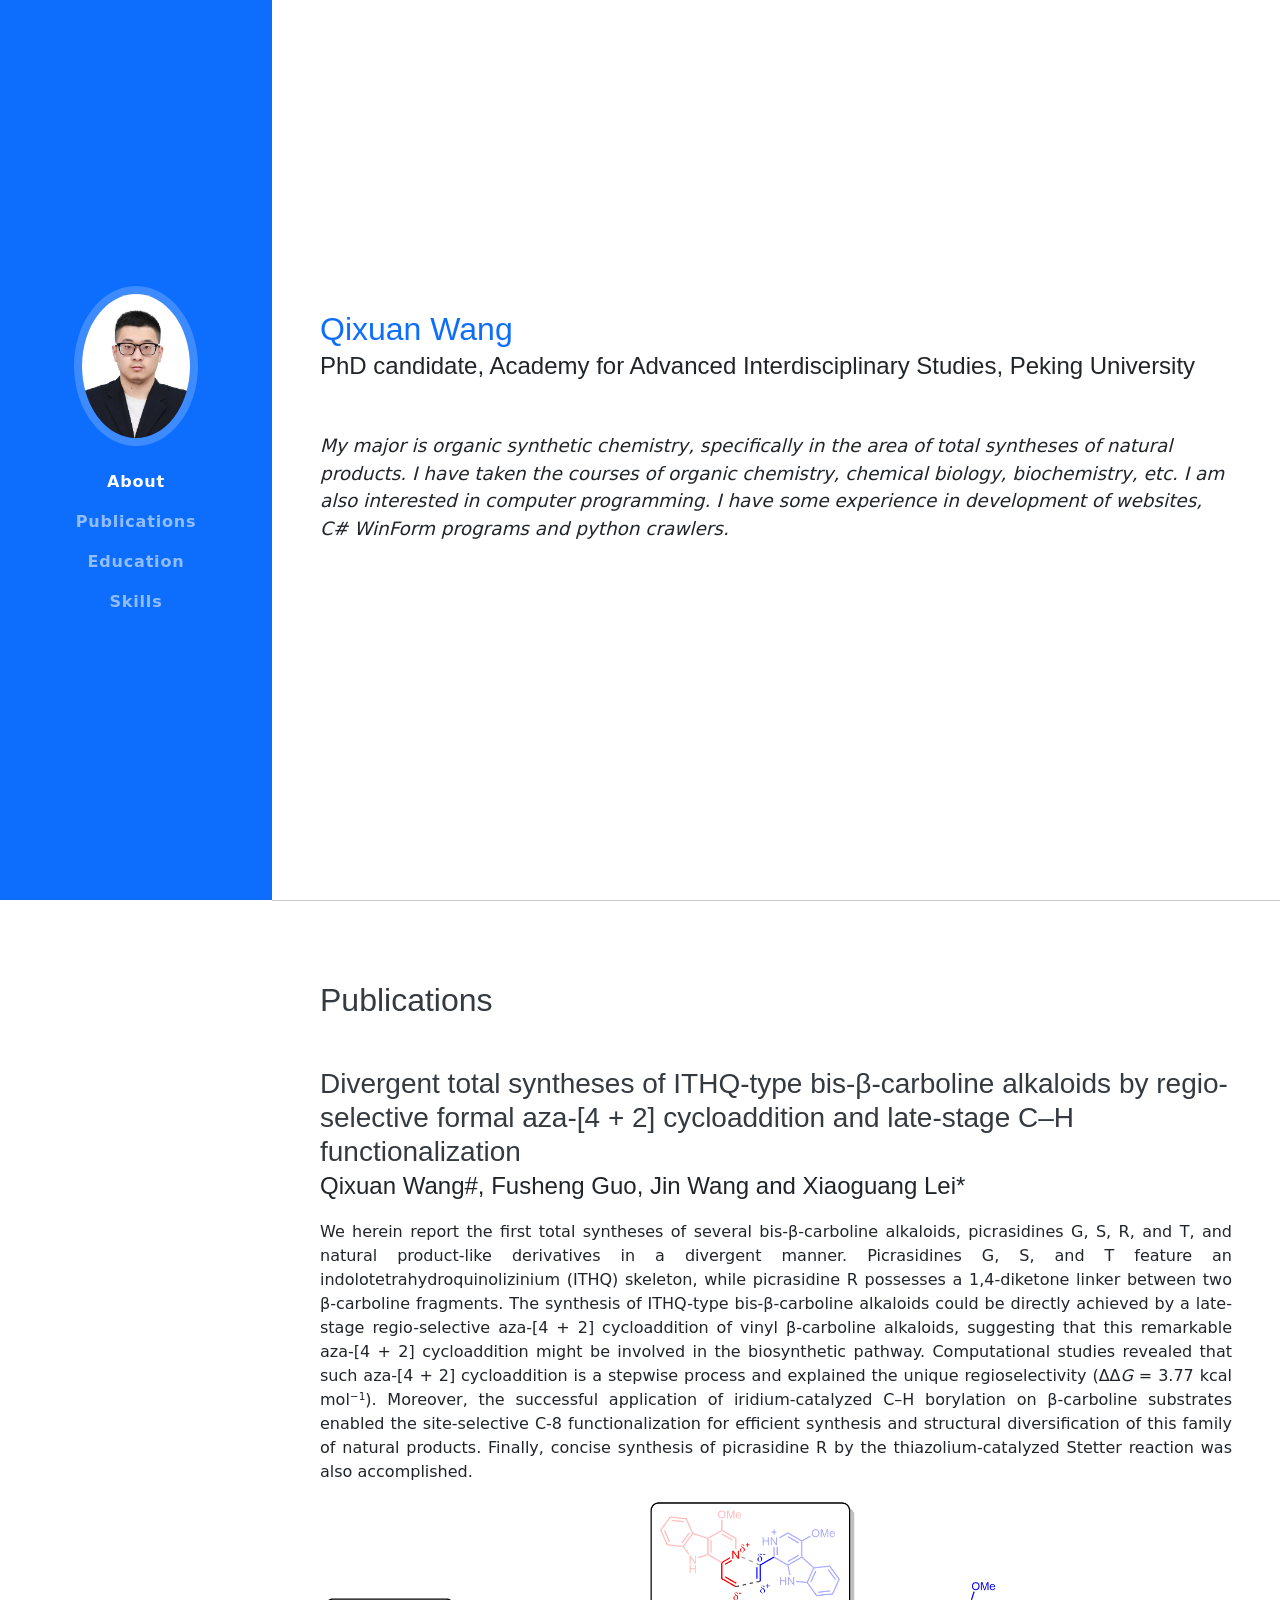
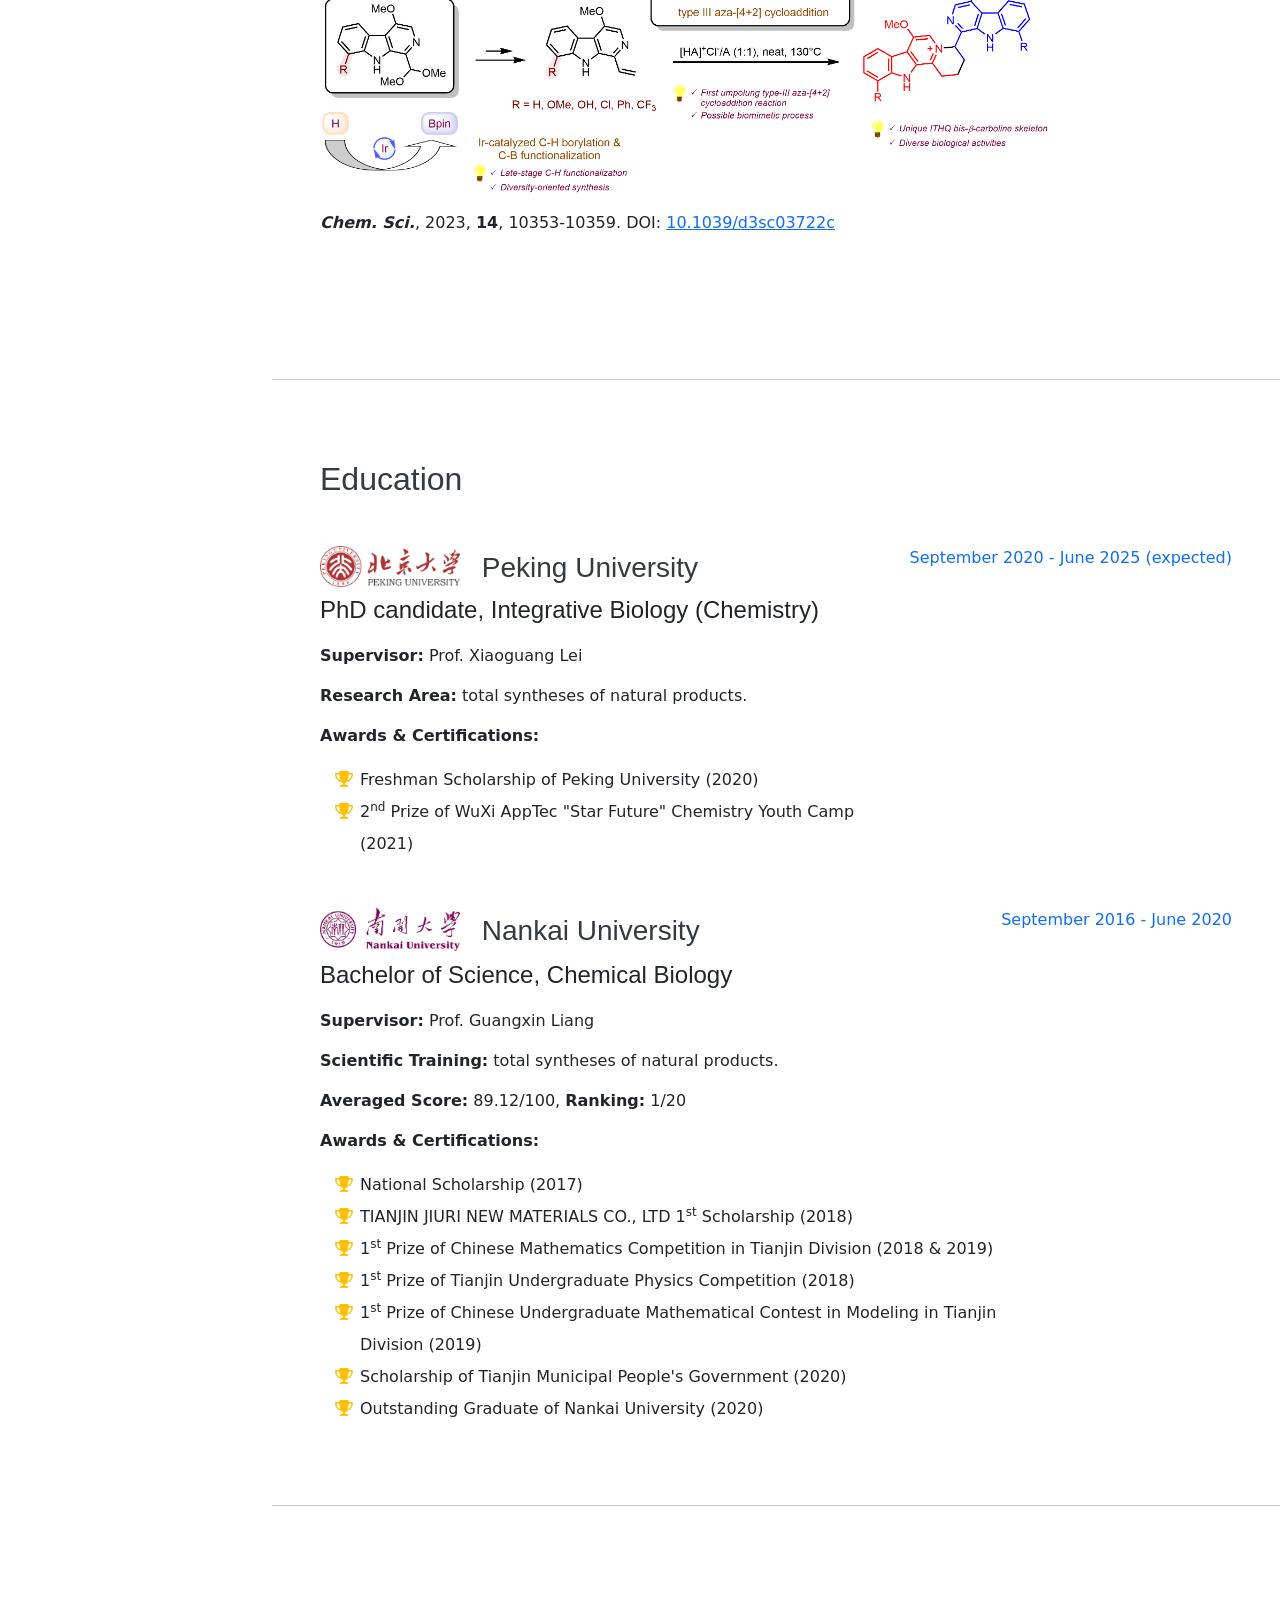
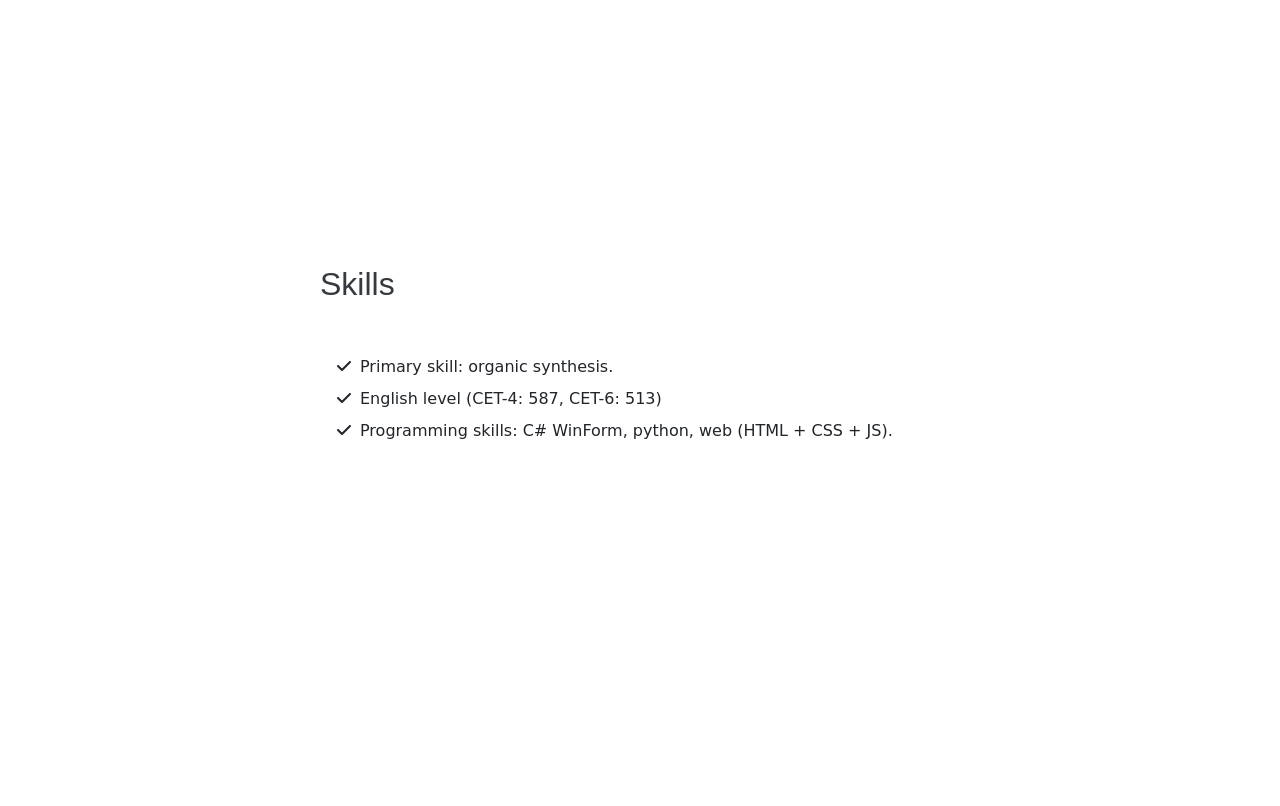
==== index.html @ 47650ee1 "20240303" ====
<!DOCTYPE html>
<html lang="en">
<head>
    <meta charset="utf-8"/>
    <meta name="viewport" content="width=device-width, initial-scale=1, shrink-to-fit=no"/>
    <meta name="description" content="This is the personal website of Qixuan Wang."/>
    <meta name="author" content="Qixuan Wang"/>
    <title>Personal Website - Qixuan Wang</title>
    <link href="assets/img/favicon.ico" rel="shortcut icon" type="image/x-icon"/>
    <link rel="bookmark" href="assets/img/favicon.ico" type="image/x-icon"/>
    <script src="js/fontawesome.all.min.js" crossorigin="anonymous"></script>
    <link href="css/styles.css" rel="stylesheet"/>
    <link href="css/fontawesome.min.css" rel="stylesheet">
    <script type="text/javascript" src="js/jquery-3.1.1.min.js"></script>
    <script src="js/crypto-js.min.js"></script>
    <link rel="stylesheet" href="css/bootstrap.min.css">
    <style>
        .pub-name {
            font-weight: bold;
            font-style: italic;
        }

        .cition {
            display: inline-block;
            margin-top: 1em;
        }

        .pub-paragraph {
            text-align: justify;
        }

        .graphical-abstract {
            width: 80%;
        }

        .univ-logo {
            width: 5em;
            margin-right: 0.5em;
            margin-bottom: 0.2em;
        }

        .fa-icon-wrap {
            display: inline-block;
            width: 1.5em;
        }

        ul.fa-ul li {
            line-height: 2em;
        }

        .lead.mb-5 {
            font-style: italic;
            /*text-align: justify;*/
        }

        a.pub-title {
            text-decoration: none;
            color: var(--bs-body-color);
        }

        a.pub-title:hover {
            text-decoration: underline;
        }

        .ul-awards li a {
            text-decoration: none;
            color: var(--bs-body-color);
        }

        .ul-awards li a:hover {
            text-decoration: underline;
        }
    </style>
</head>
<body id="page-top">
<!-- Navigation-->
<nav class="navbar navbar-expand-lg navbar-dark bg-primary fixed-top" id="sideNav">
    <a class="navbar-brand js-scroll-trigger" href="#page-top">
        <span class="d-block d-lg-none">Qixuan Wang</span>
        <span class="d-none d-lg-block"><img class="img-fluid img-profile rounded-circle mx-auto mb-2"
                                             src="assets/img/profile.jpg" alt="Qixuan Wang"/></span>
    </a>
    <button class="navbar-toggler" type="button" data-bs-toggle="collapse" data-bs-target="#navbarResponsive"
            aria-controls="navbarResponsive" aria-expanded="false" aria-label="Toggle navigation"><span
            class="navbar-toggler-icon"></span></button>
    <div class="collapse navbar-collapse" id="navbarResponsive">
        <ul class="navbar-nav">
            <li class="nav-item"><a class="nav-link js-scroll-trigger" href="#about">About</a></li>
            <li class="nav-item"><a class="nav-link js-scroll-trigger" href="#publications">Publications</a></li>
            <li class="nav-item"><a class="nav-link js-scroll-trigger" href="#education">Education</a></li>
            <li class="nav-item"><a class="nav-link js-scroll-trigger" href="#skills">Skills</a></li>
        </ul>
    </div>
</nav>
<!-- Page Content-->
<div class="container-fluid p-0">
    <!-- About-->
    <section class="resume-section" id="about">
        <div class="resume-section-content">
            <h2 class="mb-0">

                <span class="text-primary">Qixuan Wang</span>
            </h2>
            <div class="subheading mb-5">
                PhD candidate, Academy for Advanced Interdisciplinary Studies, Peking University
            </div>
            <p class="lead mb-5">My major is organic synthetic chemistry, specifically in the area of total syntheses of
                natural products. I have taken the courses of organic chemistry, chemical biology, biochemistry, etc. I
                am also interested in computer programming. I have some experience in development of websites, C#
                WinForm
                programs and python crawlers. </p>
            <div class="social-icons" id="sensitive-area" style="display: none;">
                <ul class="fa-ul">
                    <li>
                        <span class="fa-icon-wrap"><i class="fa fa-envelope fa-lg"></i></span> Email: <a target="_blank"
                                                                                                         id="a_email"></a>
                    </li>
                    <li>
                        <span class="fa-icon-wrap"><i class="fab fa-weixin fa-lg"></i></span> Wechat: <span
                            id="s_wechat"></span>
                    </li>
                    <li>
                        <span class="fa-icon-wrap"><i class="fa fa-mobile fa-lg"></i></span> Tel: <span
                            id="s_mobile"></span>
                    </li>
                    <li>
                        <span class="fa-icon-wrap"><i class="fa fa-earth fa-lg"></i></span> Website: <a target="_blank"
                                                                                                        id="a_website"></a>
                    </li>
                </ul>
            </div>
        </div>
    </section>
    <hr class="m-0"/>
    <!-- Publications-->
    <section class="resume-section" id="publications">
        <div class="resume-section-content">
            <h2 class="mb-5">Publications</h2>
            <div class="d-flex flex-column flex-md-row justify-content-between mb-5">
                <div class="flex-grow-1">
                    <a href="https://pubs.rsc.org/en/content/articlelanding/2023/sc/d3sc03722c" target="_blank"
                       class="pub-title">
                        <h3 class="mb-0">Divergent total syntheses of ITHQ-type bis-β-carboline alkaloids by
                            regio-selective formal aza-[4 + 2] cycloaddition and late-stage C–H functionalization</h3>
                    </a>
                    <div class="subheading mb-3">Qixuan Wang#, Fusheng Guo, Jin Wang and Xiaoguang Lei*</div>
                    <p xmlns="http://www.rsc.org/schema/rscart38/rscart38.xsd" class="pub-paragraph">We herein report
                        the first total syntheses of several bis-β-carboline alkaloids, picrasidines G, S, R, and T, and
                        natural product-like derivatives in a divergent manner. Picrasidines G, S, and T feature an
                        indolotetrahydroquinolizinium (ITHQ) skeleton, while picrasidine R possesses a 1,4-diketone
                        linker between two β-carboline fragments. The synthesis of ITHQ-type bis-β-carboline alkaloids
                        could be directly achieved by a late-stage regio-selective aza-[4 + 2] cycloaddition of vinyl
                        β-carboline alkaloids, suggesting that this remarkable aza-[4 + 2] cycloaddition might be
                        involved in the biosynthetic pathway. Computational studies revealed that such aza-[4 + 2]
                        cycloaddition is a stepwise process and explained the unique regioselectivity (ΔΔ<em>G</em> =
                        3.77 kcal mol<small><sup>−1</sup></small>). Moreover, the successful application of
                        iridium-catalyzed C–H borylation on β-carboline substrates enabled the site-selective C-8
                        functionalization for efficient synthesis and structural diversification of this family of
                        natural products. Finally, concise synthesis of picrasidine R by the thiazolium-catalyzed
                        Stetter reaction was also accomplished.
                    </p>
                    <img src="assets/img/chemsci-d3sc03722c.png" alt="chemsci-d3sc03722c.png"
                         class="graphical-abstract">
                    <div class="cition">
                    <span>
                        <span class="pub-name">Chem. Sci.</span>, 2023, <b>14</b>, 10353-10359.
                    </span>
                        DOI: <a href="https://pubs.rsc.org/en/content/articlelanding/2023/sc/d3sc03722c">10.1039/d3sc03722c</a>
                    </div>
                </div>
            </div>
            <div class="d-flex flex-column flex-md-row justify-content-between">
                <div class="flex-grow-1">
                    <h3 class="mb-0"></h3>
                    <div class="subheading mb-3"></div>
                    <p></p>
                </div>
                <div class="flex-shrink-0"><span class="text-primary"></span></div>
            </div>
        </div>
    </section>
    <hr class="m-0"/>
    <!-- Education-->
    <section class="resume-section" id="education">
        <div class="resume-section-content">
            <h2 class="mb-5">Education</h2>
            <div class="d-flex flex-column flex-md-row justify-content-between mb-5">
                <div class="flex-grow-1">
                    <h3 class="mb-0"><img src="assets/img/pku.png" class="univ-logo" alt="pku.png"> Peking University
                    </h3>
                    <div class="subheading mb-3">PhD candidate, Integrative Biology (Chemistry)</div>
                    <p><b>Supervisor:</b> Prof. Xiaoguang Lei</p>
                    <p><b>Research Area:</b> total syntheses of natural products.</p>
                    <p><b>Awards & Certifications:</b></p>
                    <ul class="fa-ul mb-0 ul-awards">
                        <li>
                            <span class="fa-li"><i class="fas fa-trophy text-warning"></i></span>
                            Freshman Scholarship of Peking University (2020)
                        </li>
                        <li>
                            <span class="fa-li"><i class="fas fa-trophy text-warning"></i></span>
                            <a href="assets/img/2nd%20Prize%20of%20WuXi%20AppTec%20Star%20Future%20Chemistry%20Youth%20Camp%20(2021).jpg"
                               target="_blank">2<sup>nd</sup> Prize of WuXi AppTec "Star Future" Chemistry Youth Camp
                                (2021)</a>
                        </li>
                    </ul>
                </div>
                <div class="flex-shrink-0">
                    <span class="text-primary">September 2020 - June 2025 (expected)</span>
                </div>
            </div>
            <div class="d-flex flex-column flex-md-row justify-content-between">
                <div class="flex-grow-1">
                    <h3 class="mb-0"><img src="assets/img/nku.png" class="univ-logo" alt="nku.png"> Nankai University
                    </h3>
                    <div class="subheading mb-3">Bachelor of Science, Chemical Biology</div>
                    <p><b>Supervisor:</b> Prof. Guangxin Liang</p>
                    <p><b>Scientific Training:</b> total syntheses of natural products.</p>
                    <p><b>Averaged Score:</b> 89.12/100, <b>Ranking:</b> 1/20</p>
                    <p><b>Awards & Certifications:</b></p>
                    <ul class="fa-ul mb-0 ul-awards">
                        <li>
                            <span class="fa-li"><i class="fas fa-trophy text-warning"></i></span>
                            <a href="assets/img/National%20Scholarship%20(2017).jpg" target="_blank">National
                                Scholarship (2017)</a>
                        </li>
                        <li>
                            <span class="fa-li"><i class="fas fa-trophy text-warning"></i></span>
                            <a href="assets/img/TIANJIN%20JIURI%20NEW%20MATERIALS%20CO.,%20LTD%201st%20Scholarship%20(2018).jpg"
                               target="_blank">TIANJIN JIURI NEW MATERIALS CO., LTD 1<sup>st</sup> Scholarship
                                (2018)</a>
                        </li>
                        <li>
                            <span class="fa-li"><i class="fas fa-trophy text-warning"></i></span>
                            <a href="assets/img/1st%20Prize%20of%20Chinese%20Mathematics%20Competition%20in%20Tianjin%20Division%20(2018).jpg"
                                target="_blank">1<sup>st</sup> Prize of Chinese Mathematics Competition in Tianjin Division (2018</a>
                            & <a
                                href="assets/img/1st%20Prize%20of%20Chinese%20Mathematics%20Competition%20in%20Tianjin%20Division%20(2019).jpg"
                                target="_blank">2019)</a>
                        </li>
                        <li>
                            <span class="fa-li"><i class="fas fa-trophy text-warning"></i></span>
                            <a href="assets/img/1st%20Prize%20of%20Tianjin%20Undergraduate%20Physics%20Competition%20(2018).jpg"
                               target="_blank">1<sup>st</sup> Prize of Tianjin Undergraduate Physics Competition (2018)</a>
                        </li>
                        <li>
                            <span class="fa-li"><i class="fas fa-trophy text-warning"></i></span>
                            <a href="assets/img/1st%20Prize%20of%20Chinese%20Undergraduate%20Mathematical%20Contest%20in%20Modeling%20in%20Tianjin%20Division%20(2019).jpg"
                               target="_blank">1<sup>st</sup> Prize of Chinese Undergraduate Mathematical Contest in
                                Modeling in Tianjin Division (2019)</a>
                        </li>
                        <li>
                            <span class="fa-li"><i class="fas fa-trophy text-warning"></i></span>
                            <a href="javascript:void(0);" target="_blank">Scholarship of Tianjin Municipal People's Government (2020)</a>
                        </li>
                        <li>
                            <span class="fa-li"><i class="fas fa-trophy text-warning"></i></span>
                            <a href="https://mp.weixin.qq.com/s/3UOCi1h8f8twPxSZi2gHGA" target="_blank">Outstanding Graduate of Nankai University</a> (<a
                                href="javascript:void(0);" target="_blank">2020</a>)
                        </li>
                    </ul>
                </div>
                <div class="flex-shrink-0">
                    <span class="text-primary">September 2016 - June 2020</span>

                </div>
            </div>
        </div>
    </section>
    <hr class="m-0"/>
    <!-- Skills-->
    <section class="resume-section" id="skills">
        <div class="resume-section-content">
            <h2 class="mb-5">Skills</h2>
            <ul class="fa-ul mb-0">
                <li>
                    <span class="fa-li"><i class="fas fa-check"></i></span>
                    Primary skill: organic synthesis.
                </li>
                <li>
                    <span class="fa-li"><i class="fas fa-check"></i></span>
                    English level (CET-4: 587, CET-6: 513)
                </li>
                <li>
                    <span class="fa-li"><i class="fas fa-check"></i></span>
                    Programming skills: C# WinForm, python, web (HTML + CSS + JS).
                </li>
            </ul>
        </div>
    </section>
</div>
<script src="js/bootstrap.bundle.min.js"></script>
<script src="js/scripts.js"></script>
<script type="text/javascript" src="js/sensitive.js"></script>
</body>
</html>
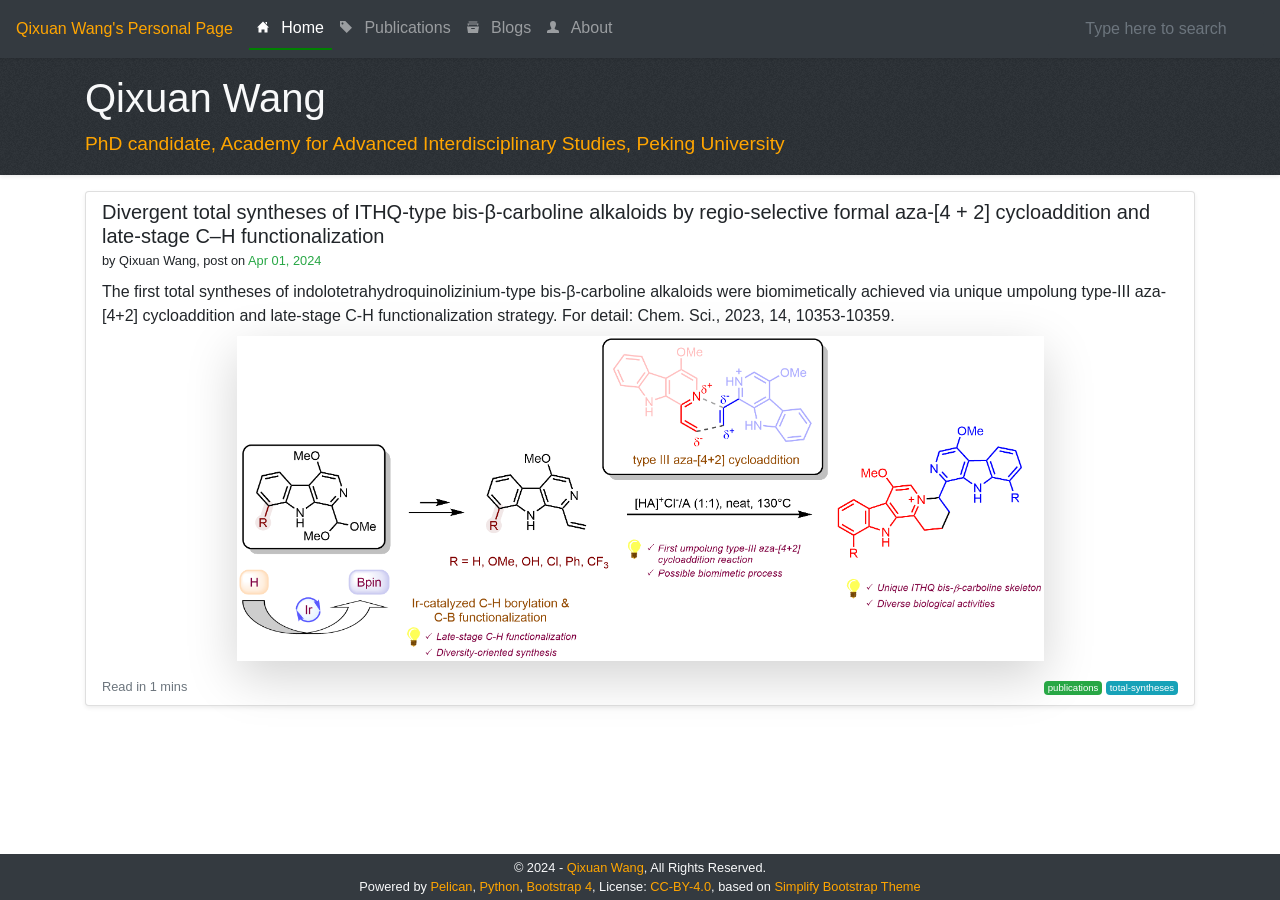
==== commit 2838a130: "240504" ====
--- a/index.html
+++ b/index.html
@@ -1,296 +1,295 @@
+
 <!DOCTYPE html>
 <html lang="en">
+
+<!-- Head -->
 <head>
-    <meta charset="utf-8"/>
-    <meta name="viewport" content="width=device-width, initial-scale=1, shrink-to-fit=no"/>
-    <meta name="description" content="This is the personal website of Qixuan Wang."/>
-    <meta name="author" content="Qixuan Wang"/>
-    <title>Personal Website - Qixuan Wang</title>
-    <link href="assets/img/favicon.ico" rel="shortcut icon" type="image/x-icon"/>
-    <link rel="bookmark" href="assets/img/favicon.ico" type="image/x-icon"/>
-    <script src="js/fontawesome.all.min.js" crossorigin="anonymous"></script>
-    <link href="css/styles.css" rel="stylesheet"/>
-    <link href="css/fontawesome.min.css" rel="stylesheet">
-    <script type="text/javascript" src="js/jquery-3.1.1.min.js"></script>
-    <script src="js/crypto-js.min.js"></script>
-    <link rel="stylesheet" href="css/bootstrap.min.css">
-    <style>
-        .pub-name {
-            font-weight: bold;
-            font-style: italic;
-        }
-
-        .cition {
-            display: inline-block;
-            margin-top: 1em;
-        }
-
-        .pub-paragraph {
-            text-align: justify;
-        }
-
-        .graphical-abstract {
-            width: 80%;
-        }
-
-        .univ-logo {
-            width: 5em;
-            margin-right: 0.5em;
-            margin-bottom: 0.2em;
-        }
-
-        .fa-icon-wrap {
-            display: inline-block;
-            width: 1.5em;
-        }
-
-        ul.fa-ul li {
-            line-height: 2em;
-        }
-
-        .lead.mb-5 {
-            font-style: italic;
-            /*text-align: justify;*/
-        }
-
-        a.pub-title {
-            text-decoration: none;
-            color: var(--bs-body-color);
-        }
-
-        a.pub-title:hover {
-            text-decoration: underline;
-        }
-
-        .ul-awards li a {
-            text-decoration: none;
-            color: var(--bs-body-color);
-        }
-
-        .ul-awards li a:hover {
-            text-decoration: underline;
-        }
-    </style>
+
+        <!-- Required metadata tags -->
+        <meta charset="utf-8"/>
+        <meta http-equiv="X-UA-Compatible" content="IE=edge"/>
+        <meta name="HandheldFriendly" content="True"/>
+        <meta name="viewport" content="width=device-width, initial-scale=1, shrink-to-fit=no"/>
+        <meta http-equiv="Expires" content="0">
+        <meta http-equiv="Pragma" content="no-cache">
+        <meta http-equiv="Cache-control" content="no-cache">
+        <meta http-equiv="Cache" content="no-cache">
+
+        <!-- Default metadata -->
+    <meta name="author" content="Qixuan Wang" />
+    <meta name="description" content="This is the personal page of Qixuan Wang" />
+<meta property="og:site_name" content="Qixuan Wang's Personal Page" />
+<meta property="og:type" content="blog" />
+<meta property="og:title" content="Qixuan Wang's Personal Page" />
+<meta property="og:description" content="This is the personal page of Qixuan Wang" />
+<meta property="og:locale" content="en_US" />
+<meta property="og:url" content="." />
+<meta property="og:image" content="./logo.png">
+        <!-- Site Claim -->
+
+
+        <!-- Title -->
+        <title>
+                Qixuan Wang's Personal Page
+        </title>
+
+        <!-- Icon -->
+        <link rel="shortcut icon" href="./favicon.ico" type="image/x-icon">
+        <link rel="icon" href="./favicon.ico" type="image/x-icon">
+        <script type="text/javascript">
+            window.siteurl = ".";
+        </script>
+
+        <!-- Search engine -->
+            <meta name="robots" content="index, follow"/>
+
+        <!-- Feeds -->
+            <link href="https://www.wangqixuan.cn/
+feeds/all.atom.xml"
+                  type="application/atom+xml" rel="alternate" title="Qixuan Wang's Personal Page Full Atom Feed"/>
+
+
+
+
+
+
+
+        <!-- Styles -->
+        <!--
+        <link rel="stylesheet" href="https://ajax.aspnetcdn.com/ajax/bootstrap/4.3.1/css/bootstrap.min.css">
+        -->
+        <link rel="stylesheet" href="./theme/bootstrap/bootstrap.min.css">
+        <link rel="stylesheet" href="./theme/fontawesome/fontawesome.min.css">
+        <!--
+        <link rel="stylesheet" href="https://cdn.rawgit.com/afeld/bootstrap-toc/v1.0.1/dist/bootstrap-toc.min.css">
+        -->
+        <link rel="stylesheet" href="./theme/pygment/friendly.min.css">
+        <!--
+        <link rel="stylesheet" href="./theme/extra/admonition.min.css">
+        -->
+        <link rel="stylesheet" href="./theme/style.css">
+
+        <!-- Google Analytics -->
+
+        <!-- Google Global Site Tag -->
+<script async src="https://www.googletagmanager.com/gtag/js?id=G-Y440JC6KE5"></script>
+<script>
+	window.dataLayer = window.dataLayer || [];
+	function gtag() { dataLayer.push(arguments); }
+	gtag('js', new Date());
+	gtag('config', 'G-Y440JC6KE5');
+</script>
+        <!-- Google Tag Manager -->
+
+        <!-- Google Adsense -->
+
+        <!-- Heap Analytic -->
+
+        <!-- Piwik Tracking -->
+
+        <!-- Matomo Tracking -->
+
 </head>
-<body id="page-top">
-<!-- Navigation-->
-<nav class="navbar navbar-expand-lg navbar-dark bg-primary fixed-top" id="sideNav">
-    <a class="navbar-brand js-scroll-trigger" href="#page-top">
-        <span class="d-block d-lg-none">Qixuan Wang</span>
-        <span class="d-none d-lg-block"><img class="img-fluid img-profile rounded-circle mx-auto mb-2"
-                                             src="assets/img/profile.jpg" alt="Qixuan Wang"/></span>
-    </a>
-    <button class="navbar-toggler" type="button" data-bs-toggle="collapse" data-bs-target="#navbarResponsive"
-            aria-controls="navbarResponsive" aria-expanded="false" aria-label="Toggle navigation"><span
-            class="navbar-toggler-icon"></span></button>
-    <div class="collapse navbar-collapse" id="navbarResponsive">
-        <ul class="navbar-nav">
-            <li class="nav-item"><a class="nav-link js-scroll-trigger" href="#about">About</a></li>
-            <li class="nav-item"><a class="nav-link js-scroll-trigger" href="#publications">Publications</a></li>
-            <li class="nav-item"><a class="nav-link js-scroll-trigger" href="#education">Education</a></li>
-            <li class="nav-item"><a class="nav-link js-scroll-trigger" href="#skills">Skills</a></li>
+
+<!-- Body -->
+<body class="d-flex flex-column" data-spy="scroll" data-target="#toc" data-offset="0" style="position: relative;">
+<!-- Top anchor -->
+<a href="#" id="backToTop" style="display: none; z-index: 1;" title="Back to top"><span></span></a>
+
+<!-- Google tag manager -->
+
+<!-- Navigation -->
+<nav class="flex-shrink-0 navbar navbar-expand-md navbar-expand-lg navbar-dark bg-dark text-light shadow-sm">
+    <!-- Logo -->
+    <a class="navbar-brand" href=".">Qixuan Wang's Personal Page</a>
+
+    <!-- Collapse button -->
+    <button class="navbar-toggler" type="button" data-toggle="collapse" data-target="#navbarMenu"
+            aria-controls="navbarMenu" aria-expanded="false" aria-label="Toggle navigation">
+        <span class="navbar-toggler-icon small"></span>
+    </button>
+
+    <!-- Collapsible content -->
+    <div class="collapse navbar-collapse" id="navbarMenu">
+
+        <!-- i18n subsites -->
+
+        <!-- Page links -->
+        <ul class="navbar-nav mr-auto text-center">
+            <li class="nav-item  active ">
+                <a class="nav-link" href=".">
+                    <svg class="nav-icon" xmlns="http://www.w3.org/2000/svg" width="12" height="12" viewBox="0 0 24 24">
+                        <path d="M21 13v10h-6v-6h-6v6h-6v-10h-3l12-12 12 12h-3zm-1-5.907v-5.093h-3v2.093l3 3z"
+                              fill="currentColor"></path>
+                    </svg>
+                    Home <span class="sr-only">(current)</span>
+                </a>
+            </li>
+                <li class="nav-item ">
+                    <a class="nav-link" href="./category/publications.html">
+                        <svg class="nav-icon" xmlns="http://www.w3.org/2000/svg" width="12" height="12" viewBox="0 0 24 24">                                     <path d="M10.605 0h-10.605v10.609l13.391 13.391 10.609-10.604-13.395-13.396zm-4.191 6.414c-.781.781-2.046.781-2.829.001-.781-.783-.781-2.048 0-2.829.782-.782 2.048-.781 2.829-.001.782.782.781 2.047 0 2.829z"                                           fill="currentColor"></path>                                 </svg>
+                        Publications
+                    </a>
+                </li>
+                <li class="nav-item ">
+                    <a class="nav-link" href="./blogs/index.html">
+                        <svg class="nav-icon" xmlns="http://www.w3.org/2000/svg" width="12" height="12" viewBox="0 0 24 24">                                     <path d="M1.8 9l-.8-4h22l-.8 4h-2.029l.39-2h-17.122l.414 2h-2.053zm18.575-6l.604-2h-17.979l.688 2h16.687zm3.625 8l-2 13h-20l-2-13h24zm-8 4c0-.552-.447-1-1-1h-6c-.553 0-1 .448-1 1s.447 1 1 1h6c.553 0 1-.448 1-1z"                                           fill="currentColor"></path>                                 </svg>
+                        Blogs
+                    </a>
+                </li>
+                <li class="nav-item ">
+                    <a class="nav-link" href="./pages/about.html">
+                        <svg class="nav-icon" xmlns="http://www.w3.org/2000/svg" width="12" height="12" viewBox="0 0 24 24">                                     <path d="M20.822 18.096c-3.439-.794-6.64-1.49-5.09-4.418 4.72-8.912 1.251-13.678-3.732-13.678-5.082 0-8.464 4.949-3.732 13.678 1.597 2.945-1.725 3.641-5.09 4.418-3.073.71-3.188 2.236-3.178 4.904l.004 1h23.99l.004-.969c.012-2.688-.092-4.222-3.176-4.935z"                                           fill="currentColor"></path>                                 </svg>
+                        About
+                    </a>
+                </li>
+        </ul>
+
+            <!-- Search form -->
+            <form class="form-inline text-center" action="./search.html">
+                <input class="form-control w-100 bg-dark text-light text-center border-0 p-2" type="text" name="q"
+                       pattern=".{3,}" title="At least 3 characters" required="" placeholder="Type here to search"
+                       aria-label="Search">
+            </form>
+
+        <!-- Social links -->
+        <ul id="social-ul" class="navbar-nav text-center" style="display: none;">
+                <!-- Github -->
+                <li id="social-github" class="nav-item">
+                    <a class="nav-link" id="top_github" target="_blank" title="Github">
+                        <i class="fab fa-github"></i>
+                    </a>
+                </li>
+                <!-- Email -->
+                <li id="social-email" class="nav-item">
+                    <a class="nav-link" id="top_email" target="_blank" title="Email">
+                        <i class="fa fa-envelope"></i>
+                    </a>
+                </li>
+                <!-- Wechat -->
+                <li id="social-wechat" class="nav-item">
+                    <a class="nav-link" id="top_wechat" title="Wechat" data-toggle="modal"
+                       data-target="#wechat-qr-dialog">
+                        <i class="fab fa-weixin"></i>
+                    </a>
+                </li>
         </ul>
     </div>
 </nav>
-<!-- Page Content-->
-<div class="container-fluid p-0">
-    <!-- About-->
-    <section class="resume-section" id="about">
-        <div class="resume-section-content">
-            <h2 class="mb-0">
-
-                <span class="text-primary">Qixuan Wang</span>
-            </h2>
-            <div class="subheading mb-5">
-                PhD candidate, Academy for Advanced Interdisciplinary Studies, Peking University
-            </div>
-            <p class="lead mb-5">My major is organic synthetic chemistry, specifically in the area of total syntheses of
-                natural products. I have taken the courses of organic chemistry, chemical biology, biochemistry, etc. I
-                am also interested in computer programming. I have some experience in development of websites, C#
-                WinForm
-                programs and python crawlers. </p>
-            <div class="social-icons" id="sensitive-area" style="display: none;">
-                <ul class="fa-ul">
-                    <li>
-                        <span class="fa-icon-wrap"><i class="fa fa-envelope fa-lg"></i></span> Email: <a target="_blank"
-                                                                                                         id="a_email"></a>
-                    </li>
-                    <li>
-                        <span class="fa-icon-wrap"><i class="fab fa-weixin fa-lg"></i></span> Wechat: <span
-                            id="s_wechat"></span>
-                    </li>
-                    <li>
-                        <span class="fa-icon-wrap"><i class="fa fa-mobile fa-lg"></i></span> Tel: <span
-                            id="s_mobile"></span>
-                    </li>
-                    <li>
-                        <span class="fa-icon-wrap"><i class="fa fa-earth fa-lg"></i></span> Website: <a target="_blank"
-                                                                                                        id="a_website"></a>
-                    </li>
-                </ul>
+
+<!-- Full page -->
+<div class="flex-shrink-0 flex-grow-1">
+
+        <!-- Header -->
+        <header class="bg-dark text-light shadow-sm pt-3 pb-2">
+    <div class="container">
+        <h1 id="Qixuan Wang's Personal Page">Qixuan Wang</h1>
+        <p style="font-size: larger; color: orange;">PhD candidate, Academy for Advanced Interdisciplinary Studies, Peking University</p>
+    </div>
+        </header>
+
+        <!-- Main -->
+        <main class="py-3">
+                <div class="container">
+                    <!-- Sharing -->
+
+                    <!-- Content -->
+    <!-- List of article -->
+        <div class="card mb-2 shadow-sm">
+            <div class="card-body">
+                <h5 class="card-title" style="margin-bottom: 0;">
+                    <a href="./blogs/publications/chemsci-d3sc03722c.html">Divergent total syntheses of <span class="caps">ITHQ</span>-type bis-β-carboline alkaloids by regio-selective formal aza-[4 + 2] cycloaddition and late-stage C–H&nbsp;functionalization</a>
+                </h5>
+                <span class="small">by <a href="./author/qixuan-wang.html">Qixuan Wang</a>, post on <span class="text-success">Apr 01, 2024</span></span>
+                <p>The first total syntheses of indolotetrahydroquinolizinium-type bis-β-carboline alkaloids were biomimetically achieved via unique umpolung type-<span class="caps">III</span> aza-[4+2] cycloaddition and late-stage C-H functionalization strategy. For detail: Chem. Sci., 2023, 14,&nbsp;10353-10359.</p>
+                    <img src="/media/editor\chemsci-d3sc03722c_20240422223058724950.png" class="w-75">
+                <div class="flex-row mx-auto mt-3 small">
+                    <div class="float-left">
+                            <span class="card-link text-secondary" title="~177 words">Read in 1 mins</span>
+                            <span class="card-link"><a href="./blogs/publications/chemsci-d3sc03722c.html#disqus_thread"></a></span>
+                    </div>
+                    <div class=" float-right">
+                        <a class="badge badge-success" href="./category/publications.html">publications</a>
+                            <a class="badge badge-info" href="./tag/total-syntheses.html">total-syntheses</a>
+                    </div>
+                </div>
             </div>
         </div>
-    </section>
-    <hr class="m-0"/>
-    <!-- Publications-->
-    <section class="resume-section" id="publications">
-        <div class="resume-section-content">
-            <h2 class="mb-5">Publications</h2>
-            <div class="d-flex flex-column flex-md-row justify-content-between mb-5">
-                <div class="flex-grow-1">
-                    <a href="https://pubs.rsc.org/en/content/articlelanding/2023/sc/d3sc03722c" target="_blank"
-                       class="pub-title">
-                        <h3 class="mb-0">Divergent total syntheses of ITHQ-type bis-β-carboline alkaloids by
-                            regio-selective formal aza-[4 + 2] cycloaddition and late-stage C–H functionalization</h3>
-                    </a>
-                    <div class="subheading mb-3">Qixuan Wang#, Fusheng Guo, Jin Wang and Xiaoguang Lei*</div>
-                    <p xmlns="http://www.rsc.org/schema/rscart38/rscart38.xsd" class="pub-paragraph">We herein report
-                        the first total syntheses of several bis-β-carboline alkaloids, picrasidines G, S, R, and T, and
-                        natural product-like derivatives in a divergent manner. Picrasidines G, S, and T feature an
-                        indolotetrahydroquinolizinium (ITHQ) skeleton, while picrasidine R possesses a 1,4-diketone
-                        linker between two β-carboline fragments. The synthesis of ITHQ-type bis-β-carboline alkaloids
-                        could be directly achieved by a late-stage regio-selective aza-[4 + 2] cycloaddition of vinyl
-                        β-carboline alkaloids, suggesting that this remarkable aza-[4 + 2] cycloaddition might be
-                        involved in the biosynthetic pathway. Computational studies revealed that such aza-[4 + 2]
-                        cycloaddition is a stepwise process and explained the unique regioselectivity (ΔΔ<em>G</em> =
-                        3.77 kcal mol<small><sup>−1</sup></small>). Moreover, the successful application of
-                        iridium-catalyzed C–H borylation on β-carboline substrates enabled the site-selective C-8
-                        functionalization for efficient synthesis and structural diversification of this family of
-                        natural products. Finally, concise synthesis of picrasidine R by the thiazolium-catalyzed
-                        Stetter reaction was also accomplished.
-                    </p>
-                    <img src="assets/img/chemsci-d3sc03722c.png" alt="chemsci-d3sc03722c.png"
-                         class="graphical-abstract">
-                    <div class="cition">
-                    <span>
-                        <span class="pub-name">Chem. Sci.</span>, 2023, <b>14</b>, 10353-10359.
-                    </span>
-                        DOI: <a href="https://pubs.rsc.org/en/content/articlelanding/2023/sc/d3sc03722c">10.1039/d3sc03722c</a>
-                    </div>
-                </div>
-            </div>
-            <div class="d-flex flex-column flex-md-row justify-content-between">
-                <div class="flex-grow-1">
-                    <h3 class="mb-0"></h3>
-                    <div class="subheading mb-3"></div>
-                    <p></p>
-                </div>
-                <div class="flex-shrink-0"><span class="text-primary"></span></div>
-            </div>
-        </div>
-    </section>
-    <hr class="m-0"/>
-    <!-- Education-->
-    <section class="resume-section" id="education">
-        <div class="resume-section-content">
-            <h2 class="mb-5">Education</h2>
-            <div class="d-flex flex-column flex-md-row justify-content-between mb-5">
-                <div class="flex-grow-1">
-                    <h3 class="mb-0"><img src="assets/img/pku.png" class="univ-logo" alt="pku.png"> Peking University
-                    </h3>
-                    <div class="subheading mb-3">PhD candidate, Integrative Biology (Chemistry)</div>
-                    <p><b>Supervisor:</b> Prof. Xiaoguang Lei</p>
-                    <p><b>Research Area:</b> total syntheses of natural products.</p>
-                    <p><b>Awards & Certifications:</b></p>
-                    <ul class="fa-ul mb-0 ul-awards">
-                        <li>
-                            <span class="fa-li"><i class="fas fa-trophy text-warning"></i></span>
-                            Freshman Scholarship of Peking University (2020)
-                        </li>
-                        <li>
-                            <span class="fa-li"><i class="fas fa-trophy text-warning"></i></span>
-                            <a href="assets/img/2nd%20Prize%20of%20WuXi%20AppTec%20Star%20Future%20Chemistry%20Youth%20Camp%20(2021).jpg"
-                               target="_blank">2<sup>nd</sup> Prize of WuXi AppTec "Star Future" Chemistry Youth Camp
-                                (2021)</a>
-                        </li>
-                    </ul>
-                </div>
-                <div class="flex-shrink-0">
-                    <span class="text-primary">September 2020 - June 2025 (expected)</span>
-                </div>
-            </div>
-            <div class="d-flex flex-column flex-md-row justify-content-between">
-                <div class="flex-grow-1">
-                    <h3 class="mb-0"><img src="assets/img/nku.png" class="univ-logo" alt="nku.png"> Nankai University
-                    </h3>
-                    <div class="subheading mb-3">Bachelor of Science, Chemical Biology</div>
-                    <p><b>Supervisor:</b> Prof. Guangxin Liang</p>
-                    <p><b>Scientific Training:</b> total syntheses of natural products.</p>
-                    <p><b>Averaged Score:</b> 89.12/100, <b>Ranking:</b> 1/20</p>
-                    <p><b>Awards & Certifications:</b></p>
-                    <ul class="fa-ul mb-0 ul-awards">
-                        <li>
-                            <span class="fa-li"><i class="fas fa-trophy text-warning"></i></span>
-                            <a href="assets/img/National%20Scholarship%20(2017).jpg" target="_blank">National
-                                Scholarship (2017)</a>
-                        </li>
-                        <li>
-                            <span class="fa-li"><i class="fas fa-trophy text-warning"></i></span>
-                            <a href="assets/img/TIANJIN%20JIURI%20NEW%20MATERIALS%20CO.,%20LTD%201st%20Scholarship%20(2018).jpg"
-                               target="_blank">TIANJIN JIURI NEW MATERIALS CO., LTD 1<sup>st</sup> Scholarship
-                                (2018)</a>
-                        </li>
-                        <li>
-                            <span class="fa-li"><i class="fas fa-trophy text-warning"></i></span>
-                            <a href="assets/img/1st%20Prize%20of%20Chinese%20Mathematics%20Competition%20in%20Tianjin%20Division%20(2018).jpg"
-                                target="_blank">1<sup>st</sup> Prize of Chinese Mathematics Competition in Tianjin Division (2018</a>
-                            & <a
-                                href="assets/img/1st%20Prize%20of%20Chinese%20Mathematics%20Competition%20in%20Tianjin%20Division%20(2019).jpg"
-                                target="_blank">2019)</a>
-                        </li>
-                        <li>
-                            <span class="fa-li"><i class="fas fa-trophy text-warning"></i></span>
-                            <a href="assets/img/1st%20Prize%20of%20Tianjin%20Undergraduate%20Physics%20Competition%20(2018).jpg"
-                               target="_blank">1<sup>st</sup> Prize of Tianjin Undergraduate Physics Competition (2018)</a>
-                        </li>
-                        <li>
-                            <span class="fa-li"><i class="fas fa-trophy text-warning"></i></span>
-                            <a href="assets/img/1st%20Prize%20of%20Chinese%20Undergraduate%20Mathematical%20Contest%20in%20Modeling%20in%20Tianjin%20Division%20(2019).jpg"
-                               target="_blank">1<sup>st</sup> Prize of Chinese Undergraduate Mathematical Contest in
-                                Modeling in Tianjin Division (2019)</a>
-                        </li>
-                        <li>
-                            <span class="fa-li"><i class="fas fa-trophy text-warning"></i></span>
-                            <a href="javascript:void(0);" target="_blank">Scholarship of Tianjin Municipal People's Government (2020)</a>
-                        </li>
-                        <li>
-                            <span class="fa-li"><i class="fas fa-trophy text-warning"></i></span>
-                            <a href="https://mp.weixin.qq.com/s/3UOCi1h8f8twPxSZi2gHGA" target="_blank">Outstanding Graduate of Nankai University</a> (<a
-                                href="javascript:void(0);" target="_blank">2020</a>)
-                        </li>
-                    </ul>
-                </div>
-                <div class="flex-shrink-0">
-                    <span class="text-primary">September 2016 - June 2020</span>
-
-                </div>
-            </div>
-        </div>
-    </section>
-    <hr class="m-0"/>
-    <!-- Skills-->
-    <section class="resume-section" id="skills">
-        <div class="resume-section-content">
-            <h2 class="mb-5">Skills</h2>
-            <ul class="fa-ul mb-0">
-                <li>
-                    <span class="fa-li"><i class="fas fa-check"></i></span>
-                    Primary skill: organic synthesis.
-                </li>
-                <li>
-                    <span class="fa-li"><i class="fas fa-check"></i></span>
-                    English level (CET-4: 587, CET-6: 513)
-                </li>
-                <li>
-                    <span class="fa-li"><i class="fas fa-check"></i></span>
-                    Programming skills: C# WinForm, python, web (HTML + CSS + JS).
-                </li>
-            </ul>
-        </div>
-    </section>
+
+    <!-- Pagination -->
+<div class="pagination px-2">
 </div>
-<script src="js/bootstrap.bundle.min.js"></script>
-<script src="js/scripts.js"></script>
-<script type="text/javascript" src="js/sensitive.js"></script>
-</body>
-</html>
+    <!-- Google Adsense -->
+                </div>
+        </main>
+
+</div>
+
+<!-- Footer -->
+<footer class="flex-shrink-0 bg-dark text-light small py-1">
+    <div class="container text-center">
+        &copy; 2024 -         <a href="./pages/about.html">Qixuan Wang</a>, All
+        Rights Reserved.
+        <br>
+        Powered by <a href="http://getpelican.com">Pelican</a>, <a href="http://python.org">Python</a>, <a
+            href="https://getbootstrap.com">Bootstrap 4</a>, License: <a
+            href="https://spdx.org/licenses/CC-BY-4.0.html">CC-BY-4.0</a>, based on <a
+            href="https://github.com/vuquangtrong/simplify-theme">Simplify Bootstrap Theme</a>
+    </div>
+</footer>
+    <!-- 模态框（Modal） -->
+    <div class="modal fade" id="wechat-qr-dialog" tabindex="-1" role="dialog"
+         aria-labelledby="wechat-qr-label"
+         aria-hidden="true">
+        <div class="modal-dialog">
+            <div class="modal-content">
+                <div class="modal-header">
+                    <h4 class="modal-title" id="wechat-qr-label"> Contact Me Via Wechat <i class="fab fa-weixin"></i>
+                    </h4>
+                    <button type="button" class="close" data-dismiss="modal" aria-hidden="true">&times;
+                    </button>
+                </div>
+                <div class="modal-body pl-4">
+                    <p><label class="font-weight-bold">Wechat:</label> <span span-data="s_wechat"></span></p>
+                    <p>You can scan the QR code below to add my Wechat:</p>
+                    <div id="qrcode" class="mt-3" style="margin: auto;text-align: center;"></div>
+                </div>
+                <div class="modal-footer">
+                    <button type="button" class="btn btn-info" data-dismiss="modal">Close</button>
+                </div>
+            </div><!-- /.modal-content -->
+        </div><!-- /.modal-dialog -->
+    </div><!-- /.modal -->
+<!-- Scripts -->
+<!--
+<script src="https://ajax.aspnetcdn.com/ajax/jQuery/jquery-3.4.1.min.js"></script>
+-->
+<script type="text/javascript" src="./theme/jquery/jquery-3.4.1.min.js"></script>
+<script type="text/javascript" src="./theme/cryptojs/crypto-js.min.js"></script>
+    <script type="text/javascript" src="./theme/jquery/qrcode.min.js"></script>
+<script src="./theme/sensitive.js"></script>
+<!--
+<script src="https://ajax.aspnetcdn.com/ajax/bootstrap/4.3.1/bootstrap.min.js"></script>
+-->
+<script type="text/javascript" src="./theme/bootstrap/bootstrap.min.js"></script>
+<script type="text/javascript" src="./theme/fontawesome/fontawesome.min.js"></script>
+<!--
+<script src="https://cdn.rawgit.com/afeld/bootstrap-toc/v1.0.1/dist/bootstrap-toc.min.js"></script>
+-->
+<script type="text/javascript" src="./theme/style.js"></script>
+
+<!-- Sharing -->
+
+<!-- JSON LD -->
+<script type="application/ld+json">
+{
+    "@context": "http://schema.org",
+    "@type": "Blog",
+    "name": " Qixuan Wang's Personal Page ",
+    "url": ".",
+    "image": "./logo.png",
+    "description": "This is the personal page of Qixuan Wang"
+}
+</script><!-- Disqus count -->
+<script id="dsq-count-scr" src="//qixuan-wang.disqus.com/count.js" async="async"></script></body>
+</html>
--- a/theme/pygment/friendly.min.css
+++ b/theme/pygment/friendly.min.css
@@ -0,0 +1 @@
+.highlight .hll{background-color:#ffc}.highlight{background:#f0f0f0}.highlight .c{color:#60a0b0;font-style:italic}.highlight .err{border:1px solid red}.highlight .k{color:#007020;font-weight:700}.highlight .o{color:#666}.highlight .ch,.highlight .cm{color:#60a0b0;font-style:italic}.highlight .cp{color:#007020}.highlight .c1,.highlight .cpf{color:#60a0b0;font-style:italic}.highlight .cs{color:#60a0b0;background-color:#fff0f0}.highlight .gd{color:#a00000}.highlight .ge{font-style:italic}.highlight .gr{color:red}.highlight .gh{color:navy;font-weight:700}.highlight .gi{color:#00a000}.highlight .go{color:#888}.highlight .gp{color:#c65d09}.highlight .gp,.highlight .gs,.highlight .gu{font-weight:700}.highlight .gu{color:purple}.highlight .gt{color:#04d}.highlight .kc,.highlight .kd,.highlight .kn{color:#007020;font-weight:700}.highlight .kp{color:#007020}.highlight .kr{color:#007020;font-weight:700}.highlight .kt{color:#902000}.highlight .m{color:#40a070}.highlight .na,.highlight .s{color:#4070a0}.highlight .nb{color:#007020}.highlight .nc{color:#0e84b5;font-weight:700}.highlight .no{color:#60add5}.highlight .nd{color:#555;font-weight:700}.highlight .ni{color:#d55537;font-weight:700}.highlight .ne{color:#007020}.highlight .nf{color:#06287e}.highlight .nl{color:#002070;font-weight:700}.highlight .nn{color:#0e84b5;font-weight:700}.highlight .nt{color:#062873;font-weight:700}.highlight .nv{color:#bb60d5}.highlight .ow{color:#007020;font-weight:700}.highlight .w{color:#bbb}.highlight .mb,.highlight .mf,.highlight .mh,.highlight .mi,.highlight .mo{color:#40a070}.highlight .dl,.highlight .sa,.highlight .sb,.highlight .sc{color:#4070a0}.highlight .sd{color:#4070a0;font-style:italic}.highlight .s2{color:#4070a0}.highlight .se{color:#4070a0;font-weight:700}.highlight .sh{color:#4070a0}.highlight .si{color:#70a0d0;font-style:italic}.highlight .sx{color:#c65d09}.highlight .sr{color:#235388}.highlight .s1{color:#4070a0}.highlight .ss{color:#517918}.highlight .bp{color:#007020}.highlight .fm{color:#06287e}.highlight .vc,.highlight .vg,.highlight .vi,.highlight .vm{color:#bb60d5}.highlight .il{color:#40a070}
--- a/theme/extra/admonition.min.css
+++ b/theme/extra/admonition.min.css
@@ -0,0 +1 @@
+div.admonition{padding:8px 35px 8px 0;margin-bottom:20px;color:#c09853;text-shadow:0 1px 0 rgba(255,255,255,.5);background-color:#fcf8e3;border:1px solid #fbeed5;-webkit-border-radius:4px;-moz-border-radius:4px;border-radius:4px}div.admonition p{margin:.5em 1em .5em 1em;padding:0}div.admonition p a{color:inherit!important}div.admonition pre{margin:.4em 1em .4em 1em}div.admonition p.admonition-title{margin:0;padding:.1em 0 .1em .5em;font-weight:700}div.admonition ol,div.admonition ul{margin:.1em .5em .5em 3em;padding:0}div.danger,div.error{color:#b94a48;background-color:#f2dede;border-color:#eed3d7}div.important,div.note{color:#468847;background-color:#dff0d8;border-color:#d6e9c6}div.hint,div.tip{color:#3a87ad;background-color:#d9edf7;border-color:#bce8f1}div.attention p.admonition-title:before,div.caution p.admonition-title:before,div.danger p.admonition-title:before,div.error p.admonition-title:before,div.hint p.admonition-title:before,div.important p.admonition-title:before,div.note p.admonition-title:before,div.tip p.admonition-title:before,div.warning p.admonition-title:before{display:inline-block;font-family:FontAwesome;font-style:normal;font-weight:400;line-height:1;-webkit-font-smoothing:antialiased;-moz-osx-font-smoothing:grayscale}div.danger p.admonition-title:before,div.error p.admonition-title:before{content:"\f06a\00a0"}div.attention p.admonition-title:before,div.caution p.admonition-title:before,div.warning p.admonition-title:before{content:"\f071\00a0"}div.important p.admonition-title:before,div.note p.admonition-title:before{content:"\f05a\00a0"}div.hint p.admonition-title:before,div.tip p.admonition-title:before{content:"\f0eb\00a0"}
--- a/theme/style.css
+++ b/theme/style.css
@@ -0,0 +1,267 @@
+html,
+body {
+    /* make sure footer is at the bottom */
+    height: 100%;
+}
+
+header {
+    background-image: url("[data-uri]");
+}
+
+nav .form-control:focus {
+    box-shadow: unset;
+}
+
+.navbar-brand {
+    color: orange !important;
+    font-size: unset !important;
+}
+
+.navbar-nav {
+    margin: 0;
+}
+
+.navbar-toggler {
+    min-height: 42px;
+}
+
+.nav-icon {
+    margin-top: -0.2rem;
+    margin-right: 0.5rem;
+}
+
+.nav-link:hover {
+    color: orange !important;
+}
+
+.nav-item.active {
+    color: orange !important;
+    border-bottom: 2px green solid;
+}
+
+p,
+pre,
+dl,
+ol,
+ul {
+    margin: 0.5rem 0;
+}
+
+blockquote {
+    background: #f9f9f9;
+    border-left: 3px solid #ccc;
+    margin: 1em 0;
+    padding: 0 0.5rem;
+    border-radius: 0.25rem;
+    font-size: smaller;
+}
+
+img {
+    display: block;
+}
+
+header a {
+    color: orange;
+}
+
+header a:hover {
+    color: orange;
+    text-decoration: none;
+}
+
+footer a {
+    color: orange;
+}
+
+footer a:hover {
+    color: orange;
+    text-decoration: none;
+}
+
+a:hover {
+    color: orange;
+    text-decoration: none;
+}
+
+.card-body {
+    padding: 0.5rem 1rem;
+}
+
+.card-link + .card-link {
+    margin-left: 0.5rem;
+}
+
+.footnote {
+    font-size: smaller;
+}
+
+.badge {
+    font-weight: unset;
+}
+
+.img-caption {
+    display: block;
+    color: #6c757d !important;
+    text-align: center !important;
+    font-size: 80%;
+    font-weight: 400;
+}
+
+.highlight,
+.highlighttable .linenodiv {
+    border-radius: 0.25rem !important;
+    text-align: left;
+    overflow: auto;
+    padding: 0 0.5rem;
+    margin-bottom: 1rem;
+}
+
+ul.checklist {
+    list-style-type: none;
+    padding-left: inherit;
+}
+
+span .modified-date {
+    display: none;
+}
+
+span:hover .post-date {
+    display: none;
+}
+
+span:hover .modified-date {
+    display: inline;
+}
+
+nav[data-toggle=toc] .nav-link.active,
+nav[data-toggle=toc] .nav-link.active:focus,
+nav[data-toggle=toc] .nav-link.active:hover {
+    color: #007bff;
+}
+
+nav[data-toggle=toc] .nav > li > a {
+    font-weight: unset;
+    font-size: unset;
+}
+
+nav[data-toggle=toc] .nav .nav > li > a {
+    font-size: unset;
+}
+
+#atstbx :last-child {
+    margin-right: 0;
+}
+
+#backToTop {
+    position: fixed;
+    right: 10px;
+    bottom: 10px;
+    cursor: pointer;
+    width: 36px;
+    height: 36px;
+    background-color: #3498db;
+    text-indent: -9999px;
+    display: none;
+    -webkit-border-radius: 60px;
+    -moz-border-radius: 60px;
+    border-radius: 60px;
+}
+
+#backToTop span {
+    position: absolute;
+    top: 50%;
+    left: 50%;
+    margin-left: -10px;
+    margin-top: -16px;
+    height: 0;
+    width: 0;
+    border: 10px solid transparent;
+    border-bottom-color: #ffffff;
+}
+
+#backToTop:hover {
+    background-color: #e74c3c;
+    opacity: 1;
+    filter: "alpha(opacity=100)";
+    -ms-filter: "alpha(opacity=100)";
+}
+
+#accordionList .card-header {
+    padding: 0;
+}
+
+.collapsible-link {
+    width: 100%;
+    position: relative;
+    text-align: left;
+}
+
+.collapsible-link::before {
+    content: '+';
+    position: absolute;
+    top: 30%;
+    right: 0.8rem;
+    transform: translateY(-50%);
+    display: block;
+    font-size: 1.5rem;
+    font-family: monospace;
+}
+
+.collapsible-link[aria-expanded='true']::before {
+    content: '-';
+}
+
+ul.tagcloud {
+    list-style: none;
+    display: flex;
+}
+
+ul.tagcloud li {
+    display: inline-block;
+    padding: 0 0.25rem;
+}
+
+li.tag-1 {
+    font-size: 150%;
+}
+
+li.tag-2 {
+    font-size: 120%;
+}
+
+.at-resp-share-element .at-share-btn {
+    margin: 2px 2px !important;
+}
+
+/* ... add li.tag-3 etc, as much as needed */
+
+/* style to add line number into codeblock */
+/*
+pre .line-number {
+    display: block;
+    float: left;
+    margin: 0 1em 0 -1em;
+    border-right: 1px solid #ddd;
+    text-align: right;
+}
+
+pre .line-number span {
+    display: block;
+    padding: 0 .5em 0 1em;
+    color: #ccc;
+}
+
+pre .cl {
+    display: block;
+    clear: both;
+}
+*/
+
+a {
+    color: inherit;
+    text-decoration: inherit;
+}
+
+#qrcode img{
+    display: inline-block!important;
+}
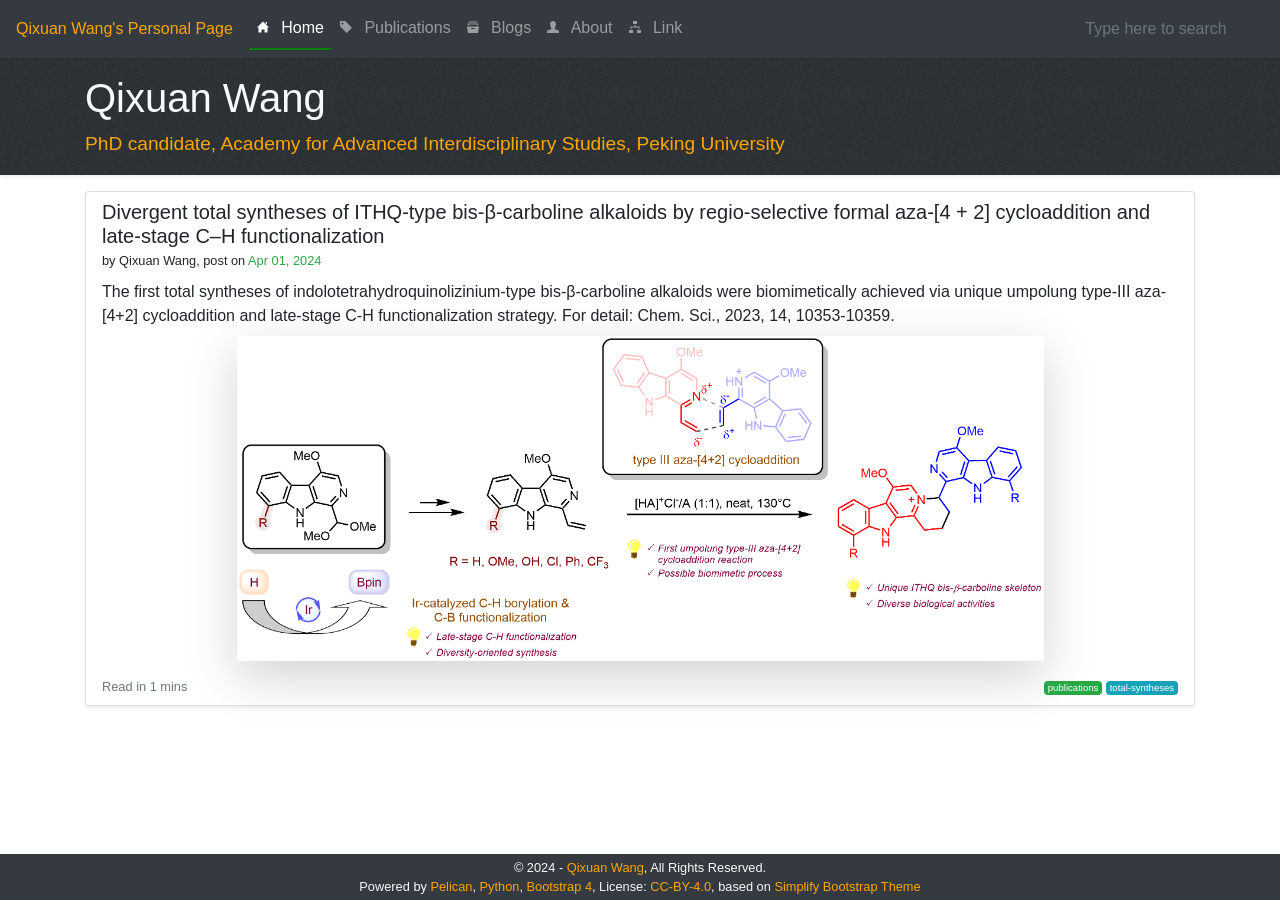
==== commit 1c9fcb06: "Add files via upload" ====
--- a/index.html
+++ b/index.html
@@ -1,295 +1,301 @@
-
-<!DOCTYPE html>
-<html lang="en">
-
-<!-- Head -->
-<head>
-
-        <!-- Required metadata tags -->
-        <meta charset="utf-8"/>
-        <meta http-equiv="X-UA-Compatible" content="IE=edge"/>
-        <meta name="HandheldFriendly" content="True"/>
-        <meta name="viewport" content="width=device-width, initial-scale=1, shrink-to-fit=no"/>
-        <meta http-equiv="Expires" content="0">
-        <meta http-equiv="Pragma" content="no-cache">
-        <meta http-equiv="Cache-control" content="no-cache">
-        <meta http-equiv="Cache" content="no-cache">
-
-        <!-- Default metadata -->
-    <meta name="author" content="Qixuan Wang" />
-    <meta name="description" content="This is the personal page of Qixuan Wang" />
-<meta property="og:site_name" content="Qixuan Wang's Personal Page" />
-<meta property="og:type" content="blog" />
-<meta property="og:title" content="Qixuan Wang's Personal Page" />
-<meta property="og:description" content="This is the personal page of Qixuan Wang" />
-<meta property="og:locale" content="en_US" />
-<meta property="og:url" content="." />
-<meta property="og:image" content="./logo.png">
-        <!-- Site Claim -->
-
-
-        <!-- Title -->
-        <title>
-                Qixuan Wang's Personal Page
-        </title>
-
-        <!-- Icon -->
-        <link rel="shortcut icon" href="./favicon.ico" type="image/x-icon">
-        <link rel="icon" href="./favicon.ico" type="image/x-icon">
-        <script type="text/javascript">
-            window.siteurl = ".";
-        </script>
-
-        <!-- Search engine -->
-            <meta name="robots" content="index, follow"/>
-
-        <!-- Feeds -->
-            <link href="https://www.wangqixuan.cn/
-feeds/all.atom.xml"
-                  type="application/atom+xml" rel="alternate" title="Qixuan Wang's Personal Page Full Atom Feed"/>
-
-
-
-
-
-
-
-        <!-- Styles -->
-        <!--
-        <link rel="stylesheet" href="https://ajax.aspnetcdn.com/ajax/bootstrap/4.3.1/css/bootstrap.min.css">
-        -->
-        <link rel="stylesheet" href="./theme/bootstrap/bootstrap.min.css">
-        <link rel="stylesheet" href="./theme/fontawesome/fontawesome.min.css">
-        <!--
-        <link rel="stylesheet" href="https://cdn.rawgit.com/afeld/bootstrap-toc/v1.0.1/dist/bootstrap-toc.min.css">
-        -->
-        <link rel="stylesheet" href="./theme/pygment/friendly.min.css">
-        <!--
-        <link rel="stylesheet" href="./theme/extra/admonition.min.css">
-        -->
-        <link rel="stylesheet" href="./theme/style.css">
-
-        <!-- Google Analytics -->
-
-        <!-- Google Global Site Tag -->
-<script async src="https://www.googletagmanager.com/gtag/js?id=G-Y440JC6KE5"></script>
-<script>
-	window.dataLayer = window.dataLayer || [];
-	function gtag() { dataLayer.push(arguments); }
-	gtag('js', new Date());
-	gtag('config', 'G-Y440JC6KE5');
-</script>
-        <!-- Google Tag Manager -->
-
-        <!-- Google Adsense -->
-
-        <!-- Heap Analytic -->
-
-        <!-- Piwik Tracking -->
-
-        <!-- Matomo Tracking -->
-
-</head>
-
-<!-- Body -->
-<body class="d-flex flex-column" data-spy="scroll" data-target="#toc" data-offset="0" style="position: relative;">
-<!-- Top anchor -->
-<a href="#" id="backToTop" style="display: none; z-index: 1;" title="Back to top"><span></span></a>
-
-<!-- Google tag manager -->
-
-<!-- Navigation -->
-<nav class="flex-shrink-0 navbar navbar-expand-md navbar-expand-lg navbar-dark bg-dark text-light shadow-sm">
-    <!-- Logo -->
-    <a class="navbar-brand" href=".">Qixuan Wang's Personal Page</a>
-
-    <!-- Collapse button -->
-    <button class="navbar-toggler" type="button" data-toggle="collapse" data-target="#navbarMenu"
-            aria-controls="navbarMenu" aria-expanded="false" aria-label="Toggle navigation">
-        <span class="navbar-toggler-icon small"></span>
-    </button>
-
-    <!-- Collapsible content -->
-    <div class="collapse navbar-collapse" id="navbarMenu">
-
-        <!-- i18n subsites -->
-
-        <!-- Page links -->
-        <ul class="navbar-nav mr-auto text-center">
-            <li class="nav-item  active ">
-                <a class="nav-link" href=".">
-                    <svg class="nav-icon" xmlns="http://www.w3.org/2000/svg" width="12" height="12" viewBox="0 0 24 24">
-                        <path d="M21 13v10h-6v-6h-6v6h-6v-10h-3l12-12 12 12h-3zm-1-5.907v-5.093h-3v2.093l3 3z"
-                              fill="currentColor"></path>
-                    </svg>
-                    Home <span class="sr-only">(current)</span>
-                </a>
-            </li>
-                <li class="nav-item ">
-                    <a class="nav-link" href="./category/publications.html">
-                        <svg class="nav-icon" xmlns="http://www.w3.org/2000/svg" width="12" height="12" viewBox="0 0 24 24">                                     <path d="M10.605 0h-10.605v10.609l13.391 13.391 10.609-10.604-13.395-13.396zm-4.191 6.414c-.781.781-2.046.781-2.829.001-.781-.783-.781-2.048 0-2.829.782-.782 2.048-.781 2.829-.001.782.782.781 2.047 0 2.829z"                                           fill="currentColor"></path>                                 </svg>
-                        Publications
-                    </a>
-                </li>
-                <li class="nav-item ">
-                    <a class="nav-link" href="./blogs/index.html">
-                        <svg class="nav-icon" xmlns="http://www.w3.org/2000/svg" width="12" height="12" viewBox="0 0 24 24">                                     <path d="M1.8 9l-.8-4h22l-.8 4h-2.029l.39-2h-17.122l.414 2h-2.053zm18.575-6l.604-2h-17.979l.688 2h16.687zm3.625 8l-2 13h-20l-2-13h24zm-8 4c0-.552-.447-1-1-1h-6c-.553 0-1 .448-1 1s.447 1 1 1h6c.553 0 1-.448 1-1z"                                           fill="currentColor"></path>                                 </svg>
-                        Blogs
-                    </a>
-                </li>
-                <li class="nav-item ">
-                    <a class="nav-link" href="./pages/about.html">
-                        <svg class="nav-icon" xmlns="http://www.w3.org/2000/svg" width="12" height="12" viewBox="0 0 24 24">                                     <path d="M20.822 18.096c-3.439-.794-6.64-1.49-5.09-4.418 4.72-8.912 1.251-13.678-3.732-13.678-5.082 0-8.464 4.949-3.732 13.678 1.597 2.945-1.725 3.641-5.09 4.418-3.073.71-3.188 2.236-3.178 4.904l.004 1h23.99l.004-.969c.012-2.688-.092-4.222-3.176-4.935z"                                           fill="currentColor"></path>                                 </svg>
-                        About
-                    </a>
-                </li>
-        </ul>
-
-            <!-- Search form -->
-            <form class="form-inline text-center" action="./search.html">
-                <input class="form-control w-100 bg-dark text-light text-center border-0 p-2" type="text" name="q"
-                       pattern=".{3,}" title="At least 3 characters" required="" placeholder="Type here to search"
-                       aria-label="Search">
-            </form>
-
-        <!-- Social links -->
-        <ul id="social-ul" class="navbar-nav text-center" style="display: none;">
-                <!-- Github -->
-                <li id="social-github" class="nav-item">
-                    <a class="nav-link" id="top_github" target="_blank" title="Github">
-                        <i class="fab fa-github"></i>
-                    </a>
-                </li>
-                <!-- Email -->
-                <li id="social-email" class="nav-item">
-                    <a class="nav-link" id="top_email" target="_blank" title="Email">
-                        <i class="fa fa-envelope"></i>
-                    </a>
-                </li>
-                <!-- Wechat -->
-                <li id="social-wechat" class="nav-item">
-                    <a class="nav-link" id="top_wechat" title="Wechat" data-toggle="modal"
-                       data-target="#wechat-qr-dialog">
-                        <i class="fab fa-weixin"></i>
-                    </a>
-                </li>
-        </ul>
-    </div>
-</nav>
-
-<!-- Full page -->
-<div class="flex-shrink-0 flex-grow-1">
-
-        <!-- Header -->
-        <header class="bg-dark text-light shadow-sm pt-3 pb-2">
-    <div class="container">
-        <h1 id="Qixuan Wang's Personal Page">Qixuan Wang</h1>
-        <p style="font-size: larger; color: orange;">PhD candidate, Academy for Advanced Interdisciplinary Studies, Peking University</p>
-    </div>
-        </header>
-
-        <!-- Main -->
-        <main class="py-3">
-                <div class="container">
-                    <!-- Sharing -->
-
-                    <!-- Content -->
-    <!-- List of article -->
-        <div class="card mb-2 shadow-sm">
-            <div class="card-body">
-                <h5 class="card-title" style="margin-bottom: 0;">
-                    <a href="./blogs/publications/chemsci-d3sc03722c.html">Divergent total syntheses of <span class="caps">ITHQ</span>-type bis-β-carboline alkaloids by regio-selective formal aza-[4 + 2] cycloaddition and late-stage C–H&nbsp;functionalization</a>
-                </h5>
-                <span class="small">by <a href="./author/qixuan-wang.html">Qixuan Wang</a>, post on <span class="text-success">Apr 01, 2024</span></span>
-                <p>The first total syntheses of indolotetrahydroquinolizinium-type bis-β-carboline alkaloids were biomimetically achieved via unique umpolung type-<span class="caps">III</span> aza-[4+2] cycloaddition and late-stage C-H functionalization strategy. For detail: Chem. Sci., 2023, 14,&nbsp;10353-10359.</p>
-                    <img src="/media/editor\chemsci-d3sc03722c_20240422223058724950.png" class="w-75">
-                <div class="flex-row mx-auto mt-3 small">
-                    <div class="float-left">
-                            <span class="card-link text-secondary" title="~177 words">Read in 1 mins</span>
-                            <span class="card-link"><a href="./blogs/publications/chemsci-d3sc03722c.html#disqus_thread"></a></span>
-                    </div>
-                    <div class=" float-right">
-                        <a class="badge badge-success" href="./category/publications.html">publications</a>
-                            <a class="badge badge-info" href="./tag/total-syntheses.html">total-syntheses</a>
-                    </div>
-                </div>
-            </div>
-        </div>
-
-    <!-- Pagination -->
-<div class="pagination px-2">
-</div>
-    <!-- Google Adsense -->
-                </div>
-        </main>
-
-</div>
-
-<!-- Footer -->
-<footer class="flex-shrink-0 bg-dark text-light small py-1">
-    <div class="container text-center">
-        &copy; 2024 -         <a href="./pages/about.html">Qixuan Wang</a>, All
-        Rights Reserved.
-        <br>
-        Powered by <a href="http://getpelican.com">Pelican</a>, <a href="http://python.org">Python</a>, <a
-            href="https://getbootstrap.com">Bootstrap 4</a>, License: <a
-            href="https://spdx.org/licenses/CC-BY-4.0.html">CC-BY-4.0</a>, based on <a
-            href="https://github.com/vuquangtrong/simplify-theme">Simplify Bootstrap Theme</a>
-    </div>
-</footer>
-    <!-- 模态框（Modal） -->
-    <div class="modal fade" id="wechat-qr-dialog" tabindex="-1" role="dialog"
-         aria-labelledby="wechat-qr-label"
-         aria-hidden="true">
-        <div class="modal-dialog">
-            <div class="modal-content">
-                <div class="modal-header">
-                    <h4 class="modal-title" id="wechat-qr-label"> Contact Me Via Wechat <i class="fab fa-weixin"></i>
-                    </h4>
-                    <button type="button" class="close" data-dismiss="modal" aria-hidden="true">&times;
-                    </button>
-                </div>
-                <div class="modal-body pl-4">
-                    <p><label class="font-weight-bold">Wechat:</label> <span span-data="s_wechat"></span></p>
-                    <p>You can scan the QR code below to add my Wechat:</p>
-                    <div id="qrcode" class="mt-3" style="margin: auto;text-align: center;"></div>
-                </div>
-                <div class="modal-footer">
-                    <button type="button" class="btn btn-info" data-dismiss="modal">Close</button>
-                </div>
-            </div><!-- /.modal-content -->
-        </div><!-- /.modal-dialog -->
-    </div><!-- /.modal -->
-<!-- Scripts -->
-<!--
-<script src="https://ajax.aspnetcdn.com/ajax/jQuery/jquery-3.4.1.min.js"></script>
--->
-<script type="text/javascript" src="./theme/jquery/jquery-3.4.1.min.js"></script>
-<script type="text/javascript" src="./theme/cryptojs/crypto-js.min.js"></script>
-    <script type="text/javascript" src="./theme/jquery/qrcode.min.js"></script>
-<script src="./theme/sensitive.js"></script>
-<!--
-<script src="https://ajax.aspnetcdn.com/ajax/bootstrap/4.3.1/bootstrap.min.js"></script>
--->
-<script type="text/javascript" src="./theme/bootstrap/bootstrap.min.js"></script>
-<script type="text/javascript" src="./theme/fontawesome/fontawesome.min.js"></script>
-<!--
-<script src="https://cdn.rawgit.com/afeld/bootstrap-toc/v1.0.1/dist/bootstrap-toc.min.js"></script>
--->
-<script type="text/javascript" src="./theme/style.js"></script>
-
-<!-- Sharing -->
-
-<!-- JSON LD -->
-<script type="application/ld+json">
-{
-    "@context": "http://schema.org",
-    "@type": "Blog",
-    "name": " Qixuan Wang's Personal Page ",
-    "url": ".",
-    "image": "./logo.png",
-    "description": "This is the personal page of Qixuan Wang"
-}
-</script><!-- Disqus count -->
-<script id="dsq-count-scr" src="//qixuan-wang.disqus.com/count.js" async="async"></script></body>
+
+<!DOCTYPE html>
+<html lang="en">
+
+<!-- Head -->
+<head>
+
+        <!-- Required metadata tags -->
+        <meta charset="utf-8"/>
+        <meta http-equiv="X-UA-Compatible" content="IE=edge"/>
+        <meta name="HandheldFriendly" content="True"/>
+        <meta name="viewport" content="width=device-width, initial-scale=1, shrink-to-fit=no"/>
+        <meta http-equiv="Expires" content="0">
+        <meta http-equiv="Pragma" content="no-cache">
+        <meta http-equiv="Cache-control" content="no-cache">
+        <meta http-equiv="Cache" content="no-cache">
+
+        <!-- Default metadata -->
+    <meta name="author" content="Qixuan Wang" />
+    <meta name="description" content="This is the personal page of Qixuan Wang" />
+<meta property="og:site_name" content="Qixuan Wang's Personal Page" />
+<meta property="og:type" content="blog" />
+<meta property="og:title" content="Qixuan Wang's Personal Page" />
+<meta property="og:description" content="This is the personal page of Qixuan Wang" />
+<meta property="og:locale" content="en_US" />
+<meta property="og:url" content="." />
+<meta property="og:image" content="./logo.png">
+        <!-- Site Claim -->
+
+
+        <!-- Title -->
+        <title>
+                Qixuan Wang's Personal Page
+        </title>
+
+        <!-- Icon -->
+        <link rel="shortcut icon" href="./favicon.ico" type="image/x-icon">
+        <link rel="icon" href="./favicon.ico" type="image/x-icon">
+        <script type="text/javascript">
+            window.siteurl = ".";
+        </script>
+
+        <!-- Search engine -->
+            <meta name="robots" content="index, follow"/>
+
+        <!-- Feeds -->
+            <link href="https://www.wangqixuan.cn/
+feeds/all.atom.xml"
+                  type="application/atom+xml" rel="alternate" title="Qixuan Wang's Personal Page Full Atom Feed"/>
+
+
+
+
+
+
+
+        <!-- Styles -->
+        <!--
+        <link rel="stylesheet" href="https://ajax.aspnetcdn.com/ajax/bootstrap/4.3.1/css/bootstrap.min.css">
+        -->
+        <link rel="stylesheet" href="./theme/bootstrap/bootstrap.min.css">
+        <link rel="stylesheet" href="./theme/fontawesome/fontawesome.min.css">
+        <!--
+        <link rel="stylesheet" href="https://cdn.rawgit.com/afeld/bootstrap-toc/v1.0.1/dist/bootstrap-toc.min.css">
+        -->
+        <link rel="stylesheet" href="./theme/pygment/friendly.min.css">
+        <!--
+        <link rel="stylesheet" href="./theme/extra/admonition.min.css">
+        -->
+        <link rel="stylesheet" href="./theme/style.css">
+
+        <!-- Google Analytics -->
+
+        <!-- Google Global Site Tag -->
+<script async src="https://www.googletagmanager.com/gtag/js?id=G-Y440JC6KE5"></script>
+<script>
+	window.dataLayer = window.dataLayer || [];
+	function gtag() { dataLayer.push(arguments); }
+	gtag('js', new Date());
+	gtag('config', 'G-Y440JC6KE5');
+</script>
+        <!-- Google Tag Manager -->
+
+        <!-- Google Adsense -->
+
+        <!-- Heap Analytic -->
+
+        <!-- Piwik Tracking -->
+
+        <!-- Matomo Tracking -->
+
+</head>
+
+<!-- Body -->
+<body class="d-flex flex-column" data-spy="scroll" data-target="#toc" data-offset="0" style="position: relative;">
+<!-- Top anchor -->
+<a href="#" id="backToTop" style="display: none; z-index: 1;" title="Back to top"><span></span></a>
+
+<!-- Google tag manager -->
+
+<!-- Navigation -->
+<nav class="flex-shrink-0 navbar navbar-expand-md navbar-expand-lg navbar-dark bg-dark text-light shadow-sm">
+    <!-- Logo -->
+    <a class="navbar-brand" href=".">Qixuan Wang's Personal Page</a>
+
+    <!-- Collapse button -->
+    <button class="navbar-toggler" type="button" data-toggle="collapse" data-target="#navbarMenu"
+            aria-controls="navbarMenu" aria-expanded="false" aria-label="Toggle navigation">
+        <span class="navbar-toggler-icon small"></span>
+    </button>
+
+    <!-- Collapsible content -->
+    <div class="collapse navbar-collapse" id="navbarMenu">
+
+        <!-- i18n subsites -->
+
+        <!-- Page links -->
+        <ul class="navbar-nav mr-auto text-center">
+            <li class="nav-item  active ">
+                <a class="nav-link" href=".">
+                    <svg class="nav-icon" xmlns="http://www.w3.org/2000/svg" width="12" height="12" viewBox="0 0 24 24">
+                        <path d="M21 13v10h-6v-6h-6v6h-6v-10h-3l12-12 12 12h-3zm-1-5.907v-5.093h-3v2.093l3 3z"
+                              fill="currentColor"></path>
+                    </svg>
+                    Home <span class="sr-only">(current)</span>
+                </a>
+            </li>
+                <li class="nav-item ">
+                    <a class="nav-link" href="./category/publications.html">
+                        <svg class="nav-icon" xmlns="http://www.w3.org/2000/svg" width="12" height="12" viewBox="0 0 24 24">                                     <path d="M10.605 0h-10.605v10.609l13.391 13.391 10.609-10.604-13.395-13.396zm-4.191 6.414c-.781.781-2.046.781-2.829.001-.781-.783-.781-2.048 0-2.829.782-.782 2.048-.781 2.829-.001.782.782.781 2.047 0 2.829z"                                           fill="currentColor"></path>                                 </svg>
+                        Publications
+                    </a>
+                </li>
+                <li class="nav-item ">
+                    <a class="nav-link" href="./blogs/index.html">
+                        <svg class="nav-icon" xmlns="http://www.w3.org/2000/svg" width="12" height="12" viewBox="0 0 24 24">                                     <path d="M1.8 9l-.8-4h22l-.8 4h-2.029l.39-2h-17.122l.414 2h-2.053zm18.575-6l.604-2h-17.979l.688 2h16.687zm3.625 8l-2 13h-20l-2-13h24zm-8 4c0-.552-.447-1-1-1h-6c-.553 0-1 .448-1 1s.447 1 1 1h6c.553 0 1-.448 1-1z"                                           fill="currentColor"></path>                                 </svg>
+                        Blogs
+                    </a>
+                </li>
+                <li class="nav-item ">
+                    <a class="nav-link" href="./pages/about.html">
+                        <svg class="nav-icon" xmlns="http://www.w3.org/2000/svg" width="12" height="12" viewBox="0 0 24 24">                                     <path d="M20.822 18.096c-3.439-.794-6.64-1.49-5.09-4.418 4.72-8.912 1.251-13.678-3.732-13.678-5.082 0-8.464 4.949-3.732 13.678 1.597 2.945-1.725 3.641-5.09 4.418-3.073.71-3.188 2.236-3.178 4.904l.004 1h23.99l.004-.969c.012-2.688-.092-4.222-3.176-4.935z"                                           fill="currentColor"></path>                                 </svg>
+                        About
+                    </a>
+                </li>
+                <li class="nav-item ">
+                    <a class="nav-link" href="./pages/link.html">
+                        <svg class="nav-icon" xmlns="http://www.w3.org/2000/svg" width="12" height="12" viewBox="0 0 24 24"><path d="M16 6h-8v-6h8v6zm-8 12h-8v6h8v-6zm16 0h-8v6h8v-6zm-11-7v-3h-2v3h-8v5h2v-3h14v3h2v-5h-8z" fill="currentColor"></path></svg>
+                        Link
+                    </a>
+                </li>
+        </ul>
+
+            <!-- Search form -->
+            <form class="form-inline text-center" action="./search.html">
+                <input class="form-control w-100 bg-dark text-light text-center border-0 p-2" type="text" name="q"
+                       pattern=".{3,}" title="At least 3 characters" required="" placeholder="Type here to search"
+                       aria-label="Search">
+            </form>
+
+        <!-- Social links -->
+        <ul id="social-ul" class="navbar-nav text-center" style="display: none;">
+                <!-- Github -->
+                <li id="social-github" class="nav-item">
+                    <a class="nav-link" id="top_github" target="_blank" title="Github">
+                        <i class="fab fa-github"></i>
+                    </a>
+                </li>
+                <!-- Email -->
+                <li id="social-email" class="nav-item">
+                    <a class="nav-link" id="top_email" target="_blank" title="Email">
+                        <i class="fa fa-envelope"></i>
+                    </a>
+                </li>
+                <!-- Wechat -->
+                <li id="social-wechat" class="nav-item">
+                    <a class="nav-link" id="top_wechat" title="Wechat" data-toggle="modal"
+                       data-target="#wechat-qr-dialog">
+                        <i class="fab fa-weixin"></i>
+                    </a>
+                </li>
+        </ul>
+    </div>
+</nav>
+
+<!-- Full page -->
+<div class="flex-shrink-0 flex-grow-1">
+
+        <!-- Header -->
+        <header class="bg-dark text-light shadow-sm pt-3 pb-2">
+    <div class="container">
+        <h1 id="Qixuan Wang's Personal Page">Qixuan Wang</h1>
+        <p style="font-size: larger; color: orange;">PhD candidate, Academy for Advanced Interdisciplinary Studies, Peking University</p>
+    </div>
+        </header>
+
+        <!-- Main -->
+        <main class="py-3">
+                <div class="container">
+                    <!-- Sharing -->
+
+                    <!-- Content -->
+    <!-- List of article -->
+        <div class="card mb-2 shadow-sm">
+            <div class="card-body">
+                <h5 class="card-title" style="margin-bottom: 0;">
+                    <a href="./blogs/publications/chemsci-d3sc03722c.html">Divergent total syntheses of <span class="caps">ITHQ</span>-type bis-β-carboline alkaloids by regio-selective formal aza-[4 + 2] cycloaddition and late-stage C–H&nbsp;functionalization</a>
+                </h5>
+                <span class="small">by <a href="./author/qixuan-wang.html">Qixuan Wang</a>, post on <span class="text-success">Apr 01, 2024</span></span>
+                <p>The first total syntheses of indolotetrahydroquinolizinium-type bis-β-carboline alkaloids were biomimetically achieved via unique umpolung type-<span class="caps">III</span> aza-[4+2] cycloaddition and late-stage C-H functionalization strategy. For detail: Chem. Sci., 2023, 14,&nbsp;10353-10359.</p>
+                    <img src="/media/editor\chemsci-d3sc03722c_20240422223058724950.png" class="w-75">
+                <div class="flex-row mx-auto mt-3 small">
+                    <div class="float-left">
+                            <span class="card-link text-secondary" title="~177 words">Read in 1 mins</span>
+                            <span class="card-link"><a href="./blogs/publications/chemsci-d3sc03722c.html#disqus_thread"></a></span>
+                    </div>
+                    <div class=" float-right">
+                        <a class="badge badge-success" href="./category/publications.html">publications</a>
+                            <a class="badge badge-info" href="./tag/total-syntheses.html">total-syntheses</a>
+                    </div>
+                </div>
+            </div>
+        </div>
+
+    <!-- Pagination -->
+<div class="pagination px-2">
+</div>
+    <!-- Google Adsense -->
+                </div>
+        </main>
+
+</div>
+
+<!-- Footer -->
+<footer class="flex-shrink-0 bg-dark text-light small py-1">
+    <div class="container text-center">
+        &copy; 2024 -         <a href="./pages/about.html">Qixuan Wang</a>, All
+        Rights Reserved.
+        <br>
+        Powered by <a href="http://getpelican.com">Pelican</a>, <a href="http://python.org">Python</a>, <a
+            href="https://getbootstrap.com">Bootstrap 4</a>, License: <a
+            href="https://spdx.org/licenses/CC-BY-4.0.html">CC-BY-4.0</a>, based on <a
+            href="https://github.com/vuquangtrong/simplify-theme">Simplify Bootstrap Theme</a>
+    </div>
+</footer>
+    <!-- 模态框（Modal） -->
+    <div class="modal fade" id="wechat-qr-dialog" tabindex="-1" role="dialog"
+         aria-labelledby="wechat-qr-label"
+         aria-hidden="true">
+        <div class="modal-dialog">
+            <div class="modal-content">
+                <div class="modal-header">
+                    <h4 class="modal-title" id="wechat-qr-label"> Contact Me Via Wechat <i class="fab fa-weixin"></i>
+                    </h4>
+                    <button type="button" class="close" data-dismiss="modal" aria-hidden="true">&times;
+                    </button>
+                </div>
+                <div class="modal-body pl-4">
+                    <p><label class="font-weight-bold">Wechat:</label> <span span-data="s_wechat"></span></p>
+                    <p>You can scan the QR code below to add my Wechat:</p>
+                    <div id="qrcode" class="mt-3" style="margin: auto;text-align: center;"></div>
+                </div>
+                <div class="modal-footer">
+                    <button type="button" class="btn btn-info" data-dismiss="modal">Close</button>
+                </div>
+            </div><!-- /.modal-content -->
+        </div><!-- /.modal-dialog -->
+    </div><!-- /.modal -->
+<!-- Scripts -->
+<!--
+<script src="https://ajax.aspnetcdn.com/ajax/jQuery/jquery-3.4.1.min.js"></script>
+-->
+<script type="text/javascript" src="./theme/jquery/jquery-3.4.1.min.js"></script>
+<script type="text/javascript" src="./theme/cryptojs/crypto-js.min.js"></script>
+    <script type="text/javascript" src="./theme/jquery/qrcode.min.js"></script>
+<script src="./theme/sensitive.js"></script>
+<!--
+<script src="https://ajax.aspnetcdn.com/ajax/bootstrap/4.3.1/bootstrap.min.js"></script>
+-->
+<script type="text/javascript" src="./theme/bootstrap/bootstrap.min.js"></script>
+<script type="text/javascript" src="./theme/fontawesome/fontawesome.min.js"></script>
+<!--
+<script src="https://cdn.rawgit.com/afeld/bootstrap-toc/v1.0.1/dist/bootstrap-toc.min.js"></script>
+-->
+<script type="text/javascript" src="./theme/style.js"></script>
+
+<!-- Sharing -->
+
+<!-- JSON LD -->
+<script type="application/ld+json">
+{
+    "@context": "http://schema.org",
+    "@type": "Blog",
+    "name": " Qixuan Wang's Personal Page ",
+    "url": ".",
+    "image": "./logo.png",
+    "description": "This is the personal page of Qixuan Wang"
+}
+</script><!-- Disqus count -->
+<script id="dsq-count-scr" src="//qixuan-wang.disqus.com/count.js" async="async"></script></body>
 </html>
